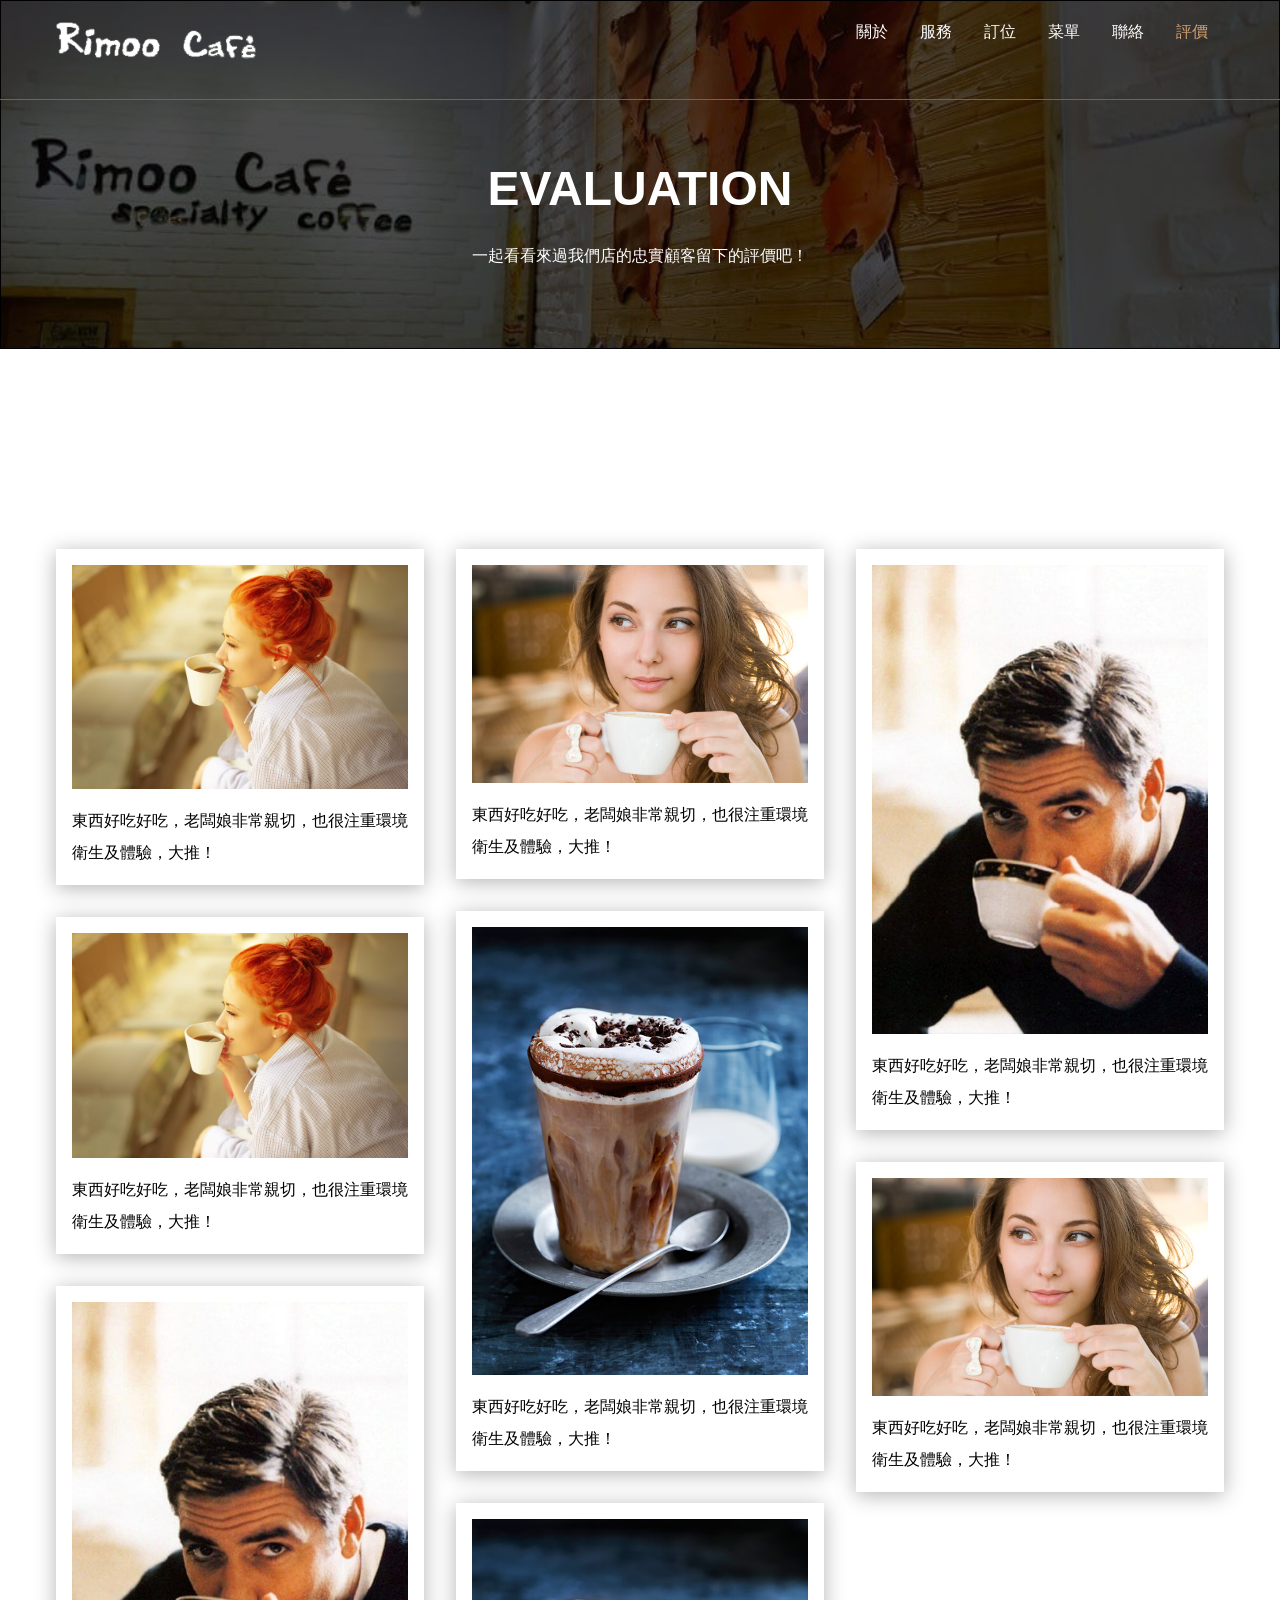
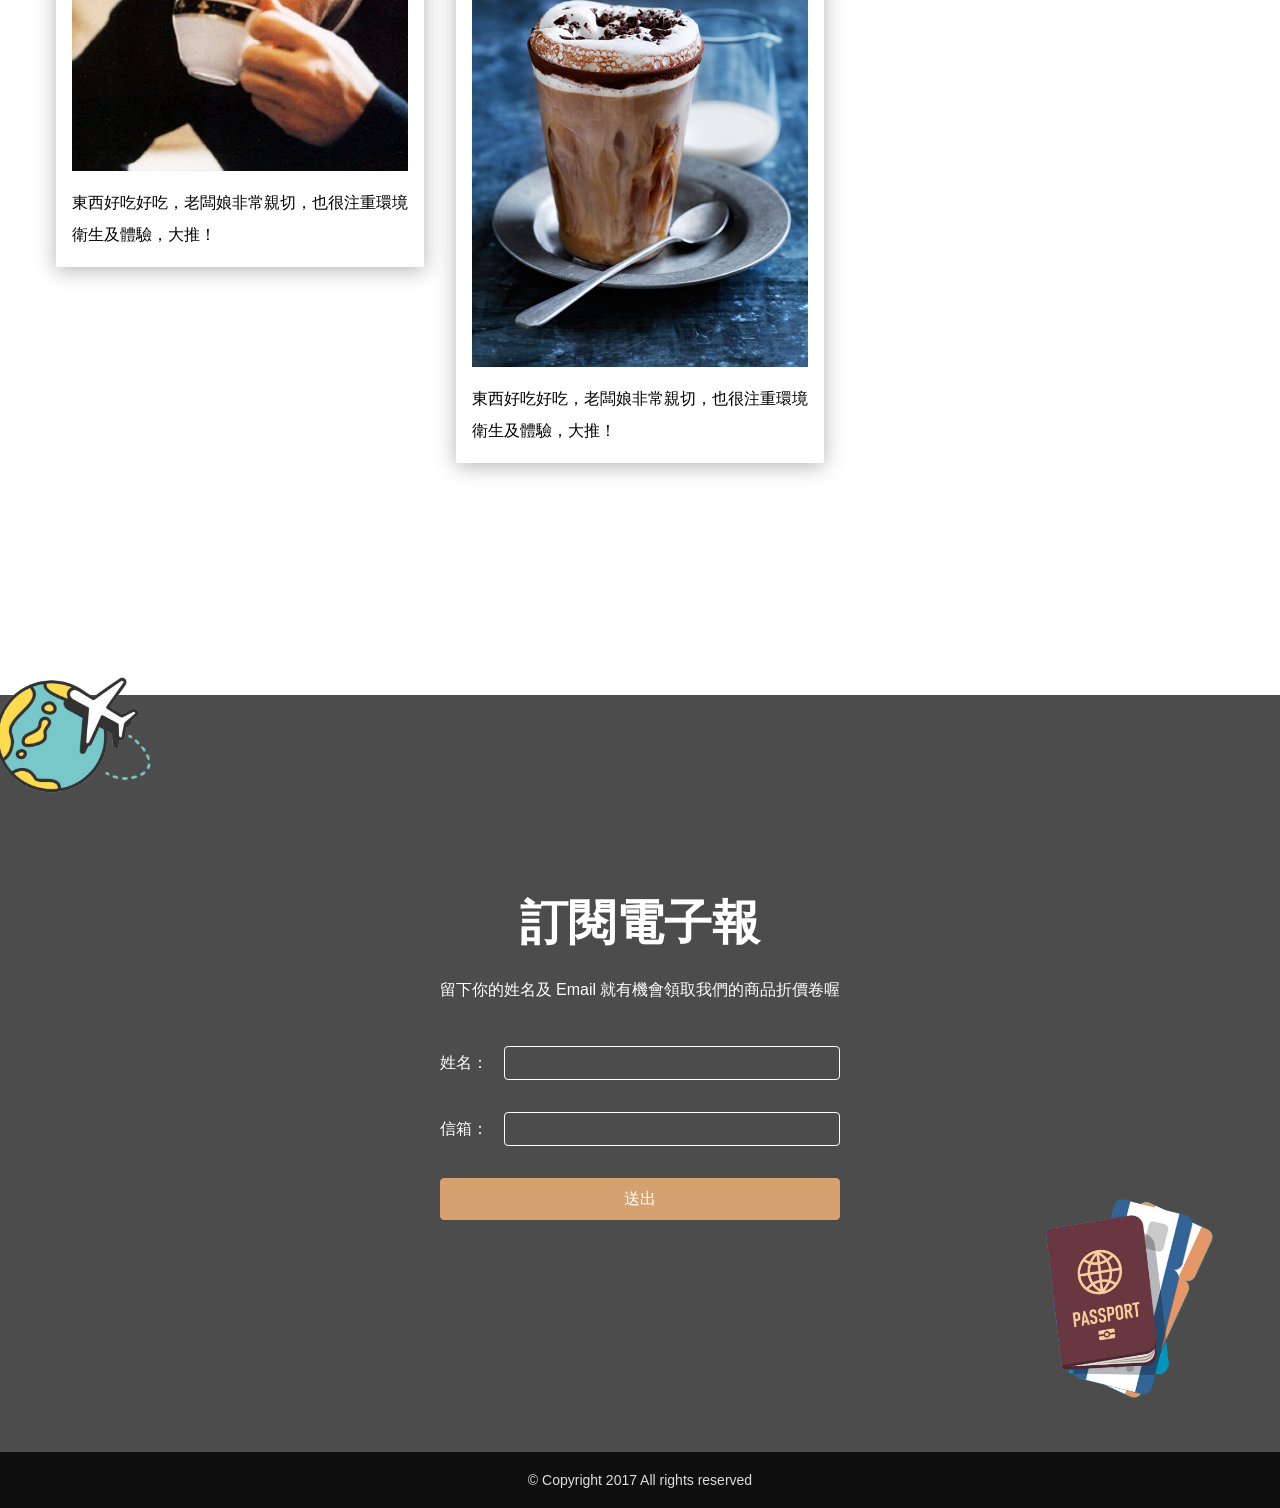
==== evaluation.html @ 41b8db44 "Add files via upload" ====
<!DOCTYPE html>
<html lang="zh-Hent-TW">
<head>
	<meta charset="UTF-8">
	<meta name="viewport" content="width=device-width, initial-scale=1.0">
	<title>日沐咖啡</title>
	<!-- Normalize -->
	<link rel="stylesheet" href="assets/css/normalize.css">
	<!-- Vendor -->
	<link rel="stylesheet" href="assets/vendor/owlcarousel2/assets/owl.carousel.min.css">
	<link rel="stylesheet" href="assets/vendor/fancybox3/jquery.fancybox.css">
	<!-- <link rel="stylesheet" href="assets/vendor/owlcarousel2/assets/owl.theme.default.min.css"> -->
	<!-- Custom -->
	<link rel="stylesheet" href="assets/css/style.css">
</head>
<body>
	<div class="wrapper">

		<!-- Start header -->
		<header class="header">
			<div class="navbar">
				<div class="container">
					<a href="#!" class="brand">
						<h1>rimoo café</h1>
					</a>
					<ul class="nav js-onePageNav">
						<li class="nav-item">
							<a href="index.html#about" class="nav-link">關於</a>
						</li>
						<li class="nav-item">
							<a href="index.html#service" class="nav-link">服務</a>
						</li>
						<li class="nav-item">
							<a href="index.html#reservation" class="nav-link">訂位</a>
						</li>
						<li class="nav-item">
							<a href="index.html#menu" class="nav-link">菜單</a>
						</li>
						<li class="nav-item">
							<a href="index.html#contact" class="nav-link">聯絡</a>
						</li>
						<li class="nav-item active">
							<a href="evaluation.html" class="nav-link">評價</a>
						</li>
						<!-- <a href="#!" class="close-btn">
							<span></span>
							<span></span>
						</a> -->
					</ul>
					<a href="#!" class="menu-toggle">
						<span></span>
						<span></span>
						<span></span>
					</a>
				</div>
			</div>
		</header>
		<!-- End header -->

		<!-- Start main -->
		<section class="main">
			
			<!-- Start page title -->
			<div class="page-title">
				<div class="mask-dark"></div>
				<div class="section-intro js-fadeInUp">
					<h2 class="title">EVALUATION</h2>
					<p class="para">一起看看來過我們店的忠實顧客留下的評價吧！</p>
				</div>
			</div>
			<!-- End page title -->

			<!-- Start evaluation -->
			<div class="hero">
				<div class="container">
					<div class="masonry-row">
						<div class="masonry-col">
							<div class="eval-card">
								<img class="image" src="assets/images/evaluation/002.jpg" alt="">
								<p class="para">東西好吃好吃，老闆娘非常親切，也很注重環境衛生及體驗，大推！</p>
							</div>
						</div>
						<div class="masonry-col">
							<div class="eval-card">
								<img class="image" src="assets/images/evaluation/001.jpg" alt="">
								<p class="para">東西好吃好吃，老闆娘非常親切，也很注重環境衛生及體驗，大推！</p>
							</div>
						</div>
						<div class="masonry-col">
							<div class="eval-card">
								<img class="image" src="assets/images/evaluation/003.jpg" alt="">
								<p class="para">東西好吃好吃，老闆娘非常親切，也很注重環境衛生及體驗，大推！</p>
							</div>
						</div>
						<div class="masonry-col">
							<div class="eval-card">
								<img class="image" src="assets/images/evaluation/004.jpg" alt="">
								<p class="para">東西好吃好吃，老闆娘非常親切，也很注重環境衛生及體驗，大推！</p>
							</div>
						</div>
						<div class="masonry-col">
							<div class="eval-card">
								<img class="image" src="assets/images/evaluation/002.jpg" alt="">
								<p class="para">東西好吃好吃，老闆娘非常親切，也很注重環境衛生及體驗，大推！</p>
							</div>
						</div>
						<div class="masonry-col">
							<div class="eval-card">
								<img class="image" src="assets/images/evaluation/001.jpg" alt="">
								<p class="para">東西好吃好吃，老闆娘非常親切，也很注重環境衛生及體驗，大推！</p>
							</div>
						</div>
						<div class="masonry-col">
							<div class="eval-card">
								<img class="image" src="assets/images/evaluation/003.jpg" alt="">
								<p class="para">東西好吃好吃，老闆娘非常親切，也很注重環境衛生及體驗，大推！</p>
							</div>
						</div>
						<div class="masonry-col">
							<div class="eval-card">
								<img class="image" src="assets/images/evaluation/004.jpg" alt="">
								<p class="para">東西好吃好吃，老闆娘非常親切，也很注重環境衛生及體驗，大推！</p>
							</div>
						</div>
					</div>
				</div>
			</div>
			<!-- End evaluation -->
			
		</section>
		<!-- End main -->

		<!-- Start footer -->
		<footer class="footer">
			<div class="mask-dark"></div>
			<div class="hero">
				<img src="assets/images/parallax/006.png" alt="" class="rellax parallax-6" data-rellax-speed="-2">
				<img src="assets/images/parallax/007.png" alt="" class="rellax parallax-7" data-rellax-speed="-2">
				<div class="container">
					<!-- <a href="#!" class="brand"></a>
					<ul class="nav">
						<li class="nav-item">
							<a href="" class="nav-link">關於</a>
						</li>
						<li class="nav-item">
							<a href="" class="nav-link">服務</a>
						</li>
						<li class="nav-item">
							<a href="" class="nav-link">訂位</a>
						</li>
						<li class="nav-item">
							<a href="" class="nav-link">菜單</a>
						</li>
						<li class="nav-item">
							<a href="" class="nav-link">聯絡</a>
						</li>
					</ul> -->
					<div class="section-intro js-fadeInUp">
						<h2 class="title">訂閱電子報</h2>
						<p class="para">留下你的姓名及 Email 就有機會領取我們的商品折價卷喔</p>
					</div>

					<form class="form js-fadeInUp" action="http://www.newsleopard.com/mailverify.htm?x=0000000065862abb01658ae5d37d35b1" target="popupwindow" method="post" onsubmit="window.open('', 'popupwindow', 'yesscrollbars=,width=350,height=115');return true">
						<div class="form__item">
							<label class="form__label" for="name">姓名：</label>
							<input id="name" class="form__input" type="text" name="name">
						</div>
						<div class="form__item">
							<label class="form__label" for="mail">信箱：</label>
							<input id="mail" class="form__input" type="email" name="email">
						</div>
						<div class="form__item">
							<input class="form__submit btn btn-primary btn-lg" type="submit" value="送出">
						</div>
					</form>

				</div>
			</div>
			<div class="copyright">
				<p>© Copyright 2017 All rights reserved</p>
			</div>
		</footer>
		<!-- End footer -->

	</div>
</body>
<!-- JS -->
<!-- lib -->
<script src="assets/vendor/jquery/jquery-3.3.1.min.js"></script>
<!-- vendor -->
<script src="assets/vendor/masonry/masonry.pkgd.min.js"></script>
<!-- custom -->
<script>
	// 導覽列的變化
	// x = $('.navbar').height();
	// console.log(x);
	// 抓取視窗偵測滾動事件
	$(window).scroll(function(){
		scrolledPx = $(this).scrollTop(); //抓取滾動距離
		if(scrolledPx >= 80){ //條件判斷 "如果滾動距離大於200px"
			$('.navbar').addClass('active'); //加上 active class
		}else{
			$('.navbar').removeClass('active'); //移除 active class
		}
	})

	// 彈跳選單 or 下拉選單
	$('.menu-toggle').on('click', function(){
		$(this).toggleClass('active');
		$('.navbar .nav').toggleClass('active');
	})
	$('.nav-link').on('click', function(){
		$('.menu-toggle').removeClass('active');
		$('.navbar .nav').removeClass('active');
	})

	// Masonry
	$('.masonry-row').masonry({
		itemSelector: '.masonry-col'
	});

</script>

</html>
---- assets/css/style.css ----
/**
 * Page name
 * Copyright 2017
 * Author
 * Licensed 
 */
/*------------------------------------*\
    Content
\*------------------------------------*/
/**
 * Content............You're reading it!
 * Globel...............Set common style
 * Layout...........Set grid
 * Components...........Set components styles
 */
 
 
/*------------------------------------*\
    Globel
\*------------------------------------*/
*{
	-webkit-box-sizing: border-box; /* 針對舊版 Chrome/Safari */
    -moz-box-sizing: border-box;    /* 針對舊版 Firefox */
	
	box-sizing: border-box;
	position: relative;
}
html,body{
	font-family: '微軟正黑體', arial;
}
h1,h2,h3,h4,h5,h6,p{
	padding: 0;
	margin: 0;
}
ul{
	list-style: none;
	margin: 0;
	padding: 0;
}
a{
	text-decoration: none;
	color: #333;
	outline: none;
}

/*------------------------------------*\
    Layout
\*------------------------------------*/
.container{
	max-width: 1200px;
	margin: 0 auto;
	/*border: 1px solid #ccc;*/
	height: 100%;
	padding-right: 16px;
	padding-left: 16px;
}
.row{
	margin-left: -16px;
	margin-right: -16px;
}
.row:after{
	content: '';
	display: block;
	clear: both;
}
.col-lg-6,.col-lg-4,.col-lg-3,
.col-md-6,.col-md-12,
.col-sm-12{
	float: left;
	/*border: 1px solid red;*/
	padding-left: 16px;
	padding-right: 16px;
}
.col-lg-6{
	width: 50%;
}
.col-lg-4{
	width: 33.3333333%;
}
.col-lg-3{
	width: 25%;
}
@media (max-width: 768px){
	.col-md-6{
		width: 50%;
	}
	.col-md-12{
		width: 100%;
	}
}
@media (max-width: 576px){
	.col-sm-12{
		width: 100%;
	}
}
/*------------------------------------*\
    Components
\*------------------------------------*/

/* btn */
.btn{
	display: inline-block;
	font-size: 16px;
	line-height: 24px;
	padding: 4px 16px;
	border: 1px solid #fff;
	color: #fff;
	border-radius: 4px;
	transition: all 0.3s;
	cursor: pointer;
	outline: none;
}
/* 大小設定 */
.btn.btn-lg{
	padding: 8px 32px;
}
/* 主要按鈕 */
.btn.btn-primary{
	background-color: #d5a26f;
	border: 1px solid #d5a26f;
	color: #fefefe;
}
.btn.btn-primary:hover{
	background-color: #b2875c;
	border: 1px solid #b2875c;
}
/* 次要按鈕 */
.btn.btn-secondary{
	border: 1px solid #d5a26f;
	color: #d5a26f;
}
.btn.btn-secondary:hover{
	background-color: #d5a26f;
	color: #fefefe;
}
.btn-group-center{
	text-align: center;
}
.btn-group-center .btn{
	margin-left: 12px;
	margin-right: 12px;
}
.btn-group-right{
	text-align: right;
}
.btn-group-right .btn{
	margin-left: 24px;
}
@media (max-width: 576px){
	.btn-group-center{
		display: flex;
		flex-direction: column;
		width: 240px;
		margin: 0 auto;
	}
	.btn-group-center .btn{
		margin-bottom: 24px;
	}
	.btn-group-center .btn:last-child{
		margin-bottom: 0;
	}
}

/* image-container */
.image-container{
	width: 100%;
}
.image-container:before{
	content: '';
	display: block;
	width: 100%;
	padding-top: 75%;
}
.image-container .image{
	position: absolute;
	top: 0;
	left: 0;
	width: 100%;
	height: 100%;
	background-position: center;
	background-size: cover;
	background-repeat: no-repeat;
}

/* navbar */
.navbar{
	height: 100px;
	/*background-color: rgba(0,0,0,0.8);*/
	border-bottom: 1px solid #666;
	position: fixed;
	top: 0;
	left: 0;
	z-index: 500;
	width: 100%;
	transition: all 0.3s;
}
.navbar.active{
	height: 64px;
	border-bottom: 0px;
	background-color: rgba(0,0,0,0.8);
}
.navbar .brand{
	display: inline-block;
	width: 200px;
	height: 80px;
	background-image: url('../images/common/logo.jpg');
	background-size: contain;
	background-position: center;
	background-repeat: no-repeat;

	text-indent: 100%;
	white-space: nowrap;
	overflow: hidden;
	transition: all 0.3s;
}
.navbar.active .brand{
	width: 160px;
	height: 64px;
}
.navbar .nav{
	float: right;
}
.navbar .nav .nav-item{
	float: left;
}
.navbar .nav .nav-link{
	color: #fefefe;
	display: block;
	line-height: 24px;
	padding: 20px 16px;
	transition: all 0.3s;
}
.navbar .nav .nav-link:hover,
.navbar .nav .nav-item.active .nav-link{
	color: #d5a26f;
}
@media (max-width: 768px){
	.navbar .nav{
		position: fixed;
		top: 0;
		left: 0;
		width: 100%;
		height: 100%;
		background-color: #000;
		z-index: 500;

		display: flex;
		justify-content: center;
		flex-direction: column;
		
		opacity: 0;
		visibility: hidden;
		transition: all 0.3s;
	}
	.navbar .nav.active{
		opacity: 1;
		visibility: visible;
	}
	.navbar .nav .nav-item{
		float: none;
	}
	.navbar .nav .nav-item .nav-link{
		width: 100%;
		padding: 12px 16px;
		text-align: center;
	}
}

/* menu-toggle */
.menu-toggle{
	width: 48px;
	height: 48px;
	float: right;
	margin-top: 8px;
	padding: 12px 8px;
	display: none;
	z-index: 600;
}
@media (max-width: 768px){
	.menu-toggle{
		display: block;
	}
}
.menu-toggle span{
	width: 32px;
	height: 2px;
	display: block;
	background-color: #d5a26f;
	/*margin-bottom: 8px;*/
	position: absolute;
	left: 50%;
	transform: translate(-50%,0);
	transition: all 0.3s;
}
.menu-toggle span:nth-child(1){
	top: 12px;
}
.menu-toggle.active span:nth-child(1){
	top: 50%;
	transform: translate(-50%,-50%) rotate(45deg);
}
.menu-toggle span:nth-child(2){
	top: 22px;
}
.menu-toggle.active span:nth-child(2){
	opacity: 0;
}
.menu-toggle span:nth-child(3){
	top: 32px;
}
.menu-toggle.active span:nth-child(3){
	top: 50%;
	transform: translate(-50%,-50%) rotate(-45deg);
}


/* close-btn */
.close-btn{
	width: 48px;
	height: 48px;
	position: absolute;
	right: 16px;
	top: 8px;
	display: none;
}
@media (max-width: 768px){
	.close-btn{
		display: block;
	}
}
.close-btn span{
	width: 40px;
	height: 2px;
	background-color: #d5a26f;
	display: block;
	position: absolute;
	top: 50%;
	left: 50%;
	transform: translate(-50%,-50%);
}
.close-btn span:nth-child(1){
	transform: translate(-50%,-50%) rotate(45deg);
}
.close-btn span:nth-child(2){
	transform: translate(-50%,-50%) rotate(-45deg);
}

/* hero */
.hero{
	padding-top: 200px;
	padding-bottom: 200px;
}
@media (max-width: 768px){
	.hero{
		padding-top: 80px;
		padding-bottom: 80px;
	}
}
.hero.hero-bg-white{
	background-color: #fefefe;
}
.hero.hero-bg-grey{
	background-color: #efefef;
}

/* jumbotron */
.jumbotron{
	border: 1px solid #000;
	padding-top: 184px;
	padding-bottom: 120px;
	/*background-image: url('../images/bg/bg001.jpg');*/
	background-position: center;
	background-size: cover;
	background-attachment: fixed;
}
.jumbotron .mask-dark{
	background-color: rgba(0,0,0,0.2);
}
.jumbotron .logo-image{
	width: 320px;
	height: 320px;
	background-image: url('../images/common/logo-w.png');
	background-position: center;
	background-size: contain;
	background-repeat: no-repeat;
	margin: 0 auto;
}
@media (max-width: 768px){
	.jumbotron{
		padding-top: 144px;
		padding-bottom: 80px;
	}
	.jumbotron .logo-image{
		width: 200px;
		height: 200px;
	}
}

/* mask */
.mask-dark{
	position: absolute;
	width: 100%;
	height: 100%;
	left: 0;
	top: 0;
	background-color: rgba(0,0,0,0.7);
}

/* about-preview */
@media (max-width: 768px){
	.about-preview{
		margin-bottom: 48px;
	}
}
.about-preview .title{
	font-size: 32px;
	color: #333;
	margin-bottom: 24px;
	margin-top: 80px;
}
@media (max-width: 992px){
	.about-preview .title{
		margin-top: 0;
	}
}
.about-preview .para{
	font-size: 16px;
	line-height: 32px;
	color: #333;
	margin-bottom: 24px;
}

/* section-intro */
.section-intro{
	text-align: center;
	margin-bottom: 40px;
}
.section-intro .title{
	font-size: 48px;
	color: #333;
	margin-bottom: 24px;
}
.section-intro .para{
	font-size: 16px;
	line-height: 32px;
	color: #333;
}
@media (max-width: 768px){
	.section-intro .title{
		font-size: 32px;
	}
}

/* service-item */
@media (max-width: 768px){
	.service-item{
		margin-bottom: 48px;
	}
	.service-group [class^="col-"]:last-child .service-item{
		margin-bottom: 0;
	}
}
.service-item .preview{
	padding-top: 16px;
}
.service-item .title{
	font-size: 24px;
	color: #333;
	margin-bottom: 8px;

	white-space: nowrap;
	overflow: hidden;
	text-overflow: ellipsis;
}
.service-item .subtitle{
	font-size: 14px;
	color: #d5a26f;
	margin-bottom: 16px;
}
.service-item .para{
	color: #333;
	font-size: 16px;
	line-height: 24px;
	margin-bottom: 24px;

	/*border: 1px solid #000;*/
	height: 72px;
	overflow: hidden;
}

/* reservation */
.reservation{
	background-image: url('../images/bg/bg002.jpg');
	background-position: center;
	background-size: cover;
	background-attachment: fixed;
}
.reservation .section-intro .title,
.reservation .section-intro .para{
	color: #fefefe;
}

/* menu-list */
.menu-list{
	margin-bottom: 64px;
}
.menu-list:last-child{
	margin-bottom: 0;
}
.menu-list .title-bar{
	/*border: 1px solid #000;*/
	margin-bottom: 24px;
}
.menu-list .title-bar:after{
	content: '';
	display: block;
	clear: both;
}
.menu-list .title-bar .title{
	font-size: 24px;
	line-height: 40px;
	color: #d5a26f;
	float: left;
	padding-left: 16px;
}
.menu-list .title-bar .title:before{
	content: '';
	display: inline-block;
	width: 4px;
	height: 24px;
	background-color: #d5a26f;
	
	position: absolute;
	left: 0;
	top: 50%;
	transform: translate(0,-50%);
}
.menu-list .title-bar .btn{
	padding-top: 8px;
	padding-bottom: 8px;
	float: right;
}
.menu-list .list-item .image-container{
	margin-bottom: 16px;
}
.menu-list .list-item .image-container:before{
	padding-top: 100%;
}
.menu-list .list-item .title{
	font-size: 18px;
	color: #333;
	line-height: 24px;
	margin-bottom: 8px;
}
.menu-list .list-item .subtitle{
	font-size: 14px;
	color: #d5a26f;
}
@media (max-width: 768px){
	.menu-list .list-item{
		/*margin-bottom: 48px;*/
	}
}

/* owl-carousel */
.owl-theme .owl-dots{
	display: flex;
	justify-content: center;
	margin-top: 24px;
}
@media (max-width: 768px){
	.owl-theme .owl-dots{
		margin-bottom: 24px;
	}
}
.owl-theme button.owl-dot{
	display: inline-block;
	vertical-align: top;
	width: 15px;
	height: 15px;
	border-radius: 50%;
	background-color: #ccc;
	outline: none;
	margin: 0 4px;
}
.owl-theme button.owl-dot.active{
	background-color: #d5a26f;
}
.owl-theme .owl-nav{
	position: absolute;
	top: calc((100% - 106px) / 2);
	width: 100%;
}
.owl-theme .owl-nav button.owl-prev,
.owl-theme .owl-nav button.owl-next{
	width: 40px;
	height: 40px;
	border-radius: 50%;
	background-color: #d5a26f;
	outline: none;
	color: #fff;
	box-shadow: 0 3px 5px rgba(0,0,0,0.5);
	position: absolute;
	transform: translate(0,-50%);
	top: 0;
	opacity: 0.5;
	transition: all 0.3s;
}
.owl-theme:hover .owl-nav button.owl-prev,
.owl-theme:hover .owl-nav button.owl-next{
	opacity: 1;
}
@media (max-width: 768px){
	.owl-theme .owl-nav button.owl-prev,
	.owl-theme .owl-nav button.owl-next{
		opacity: 1;
	}
}
.owl-theme .owl-nav button.owl-prev{
	left: -16px;
}
.owl-theme .owl-nav button.owl-next{
	right: -16px;
}



/* contact */
.contact-info{
	padding-top: 40px;
}
.contact-info .info-item{
	margin-bottom: 24px;
}
.contact-info .info-item .title{
	color: #d5a26f;
	margin-bottom: 16px;
}
.contact-info .info-item .title span{
	display: inline-block;
	border-bottom: 2px solid #d5a26f;
	line-height: 36px;
}
.contact-info .info-item .info{
	line-height: 32px;
}
.map-container{
	width: 100%;
	padding-top: 75%;
}
.map-container iframe{
	position: absolute;
	top: 0;
	left: 0;
}

/* footer */
.footer{
	background-image: url('../images/bg/bg003.jpg');
	background-position: center;
	background-size: cover;
	background-attachment: fixed;
}
.footer .brand{
	width: 240px;
	height: 240px;
	display: block;
	margin: 0 auto;
	background-image: url('../images/common/logo-w.png');
	background-position: center;
	background-size: contain;
}
@media (max-width: 768px){
	.footer .brand{
		width: 200px;
		height: 200px;
	}
}
.footer .nav{
	display: flex;
	justify-content: center;
}
.footer .nav .nav-link{
	display: block;
	color: #fefefe;
	padding: 24px;
	line-height: 24px;
	transition: all 0.3s;
}
@media (max-width: 768px){
	.footer .nav .nav-link{
		padding: 24px 8px;
	}
}
.footer .nav .nav-link:hover{
	color: #d5a26f;
}
.footer .copyright{
	background-color: rgba(0,0,0,0.8);
	color: #ddd;
	text-align: center;
	line-height: 24px;
	padding: 16px 0;
	font-size: 14px;
}
.footer .section-intro .title,
.footer .section-intro .para{
	color: #fff;
}

/* form */
.form{
	max-width: 400px;
	margin: 0 auto;
}
.form__item{
	display: flex;
	margin-bottom: 32px;
	align-items: center;
}
.form__label{
	color: #fff;
	margin-right: 16px;
}
.form__input{
	display: inline-block;
	flex: 1;
	border: 1px solid #fff;
	line-height: 32px;
	background-color: transparent;
	color: #fff;
	border-radius: 4px;
	padding: 0 8px;
	outline: none;
}
.form__input:focus{
	border: 1px solid #d5a26f;
}
.form__submit{
	flex: 1;
}

/* hidden */
.desktop-hidden{
	display: none;
}
@media (max-width: 768px){
	.desktop-hidden{
		display: block;
	}
	.mobile-hidden{
		display: none;
	}
}

/* parallax */
.rellax{
	position: absolute;
}
@media (max-width: 1024px){
	.rellax{
		display: none;
	}
}
.parallax-1{
	width: 30%;
	right: 0;
	top: -20%;
}
.parallax-2{
	width: 20%;
	left: 0;
	top: -20%;
}
.parallax-3{
	width: 25%;
	right: 0;
	top: -25%;
}
.parallax-4{
	width: 30%;
	left: 0;
	top: 0%;
}
.parallax-5{
	width: 22%;
	right: 0;
	top: -15%;
}
.parallax-6{
	width: 30%;
	left: -10%;
	top: -15%;
}
.parallax-7{
	width: 25%;
	right: 0%;
	bottom: 0%;
}

/* evaluation page */

/* page title */
.page-title{
	padding-top: 160px;
	padding-bottom: 76px;
	border: 1px solid #000;
	background-image: url('../images/bg/bg001.jpg');
	background-size: cover;
	background-position: center;
	background-repeat: no-repeat;
}
.page-title .section-intro{
	margin-bottom: 0;
}
.page-title .section-intro .title,
.page-title .section-intro .para{
	color: #fff;
}

/* eval card */
.eval-card{
	padding: 16px;
	box-shadow: 0 3px 20px rgba(0,0,0,0.3);
	margin-bottom: 32px;
}
.eval-card .image{
	display: block;
	width: 100%;
	margin-bottom: 16px;
}
.eval-card .para{
	line-height: 32px;
	font-size: 16px;
}

.masonry-row{
	margin-left: -16px;
	margin-right: -16px;
}
.masonry-col{
	padding-left: 16px;
	padding-right: 16px;
	width: 33.333333%;
}
@media (max-width: 768px){
	.masonry-col{
		width: 50%;
	}
}
@media (max-width: 576px){
	.masonry-col{
		width: 100%;
	}
}
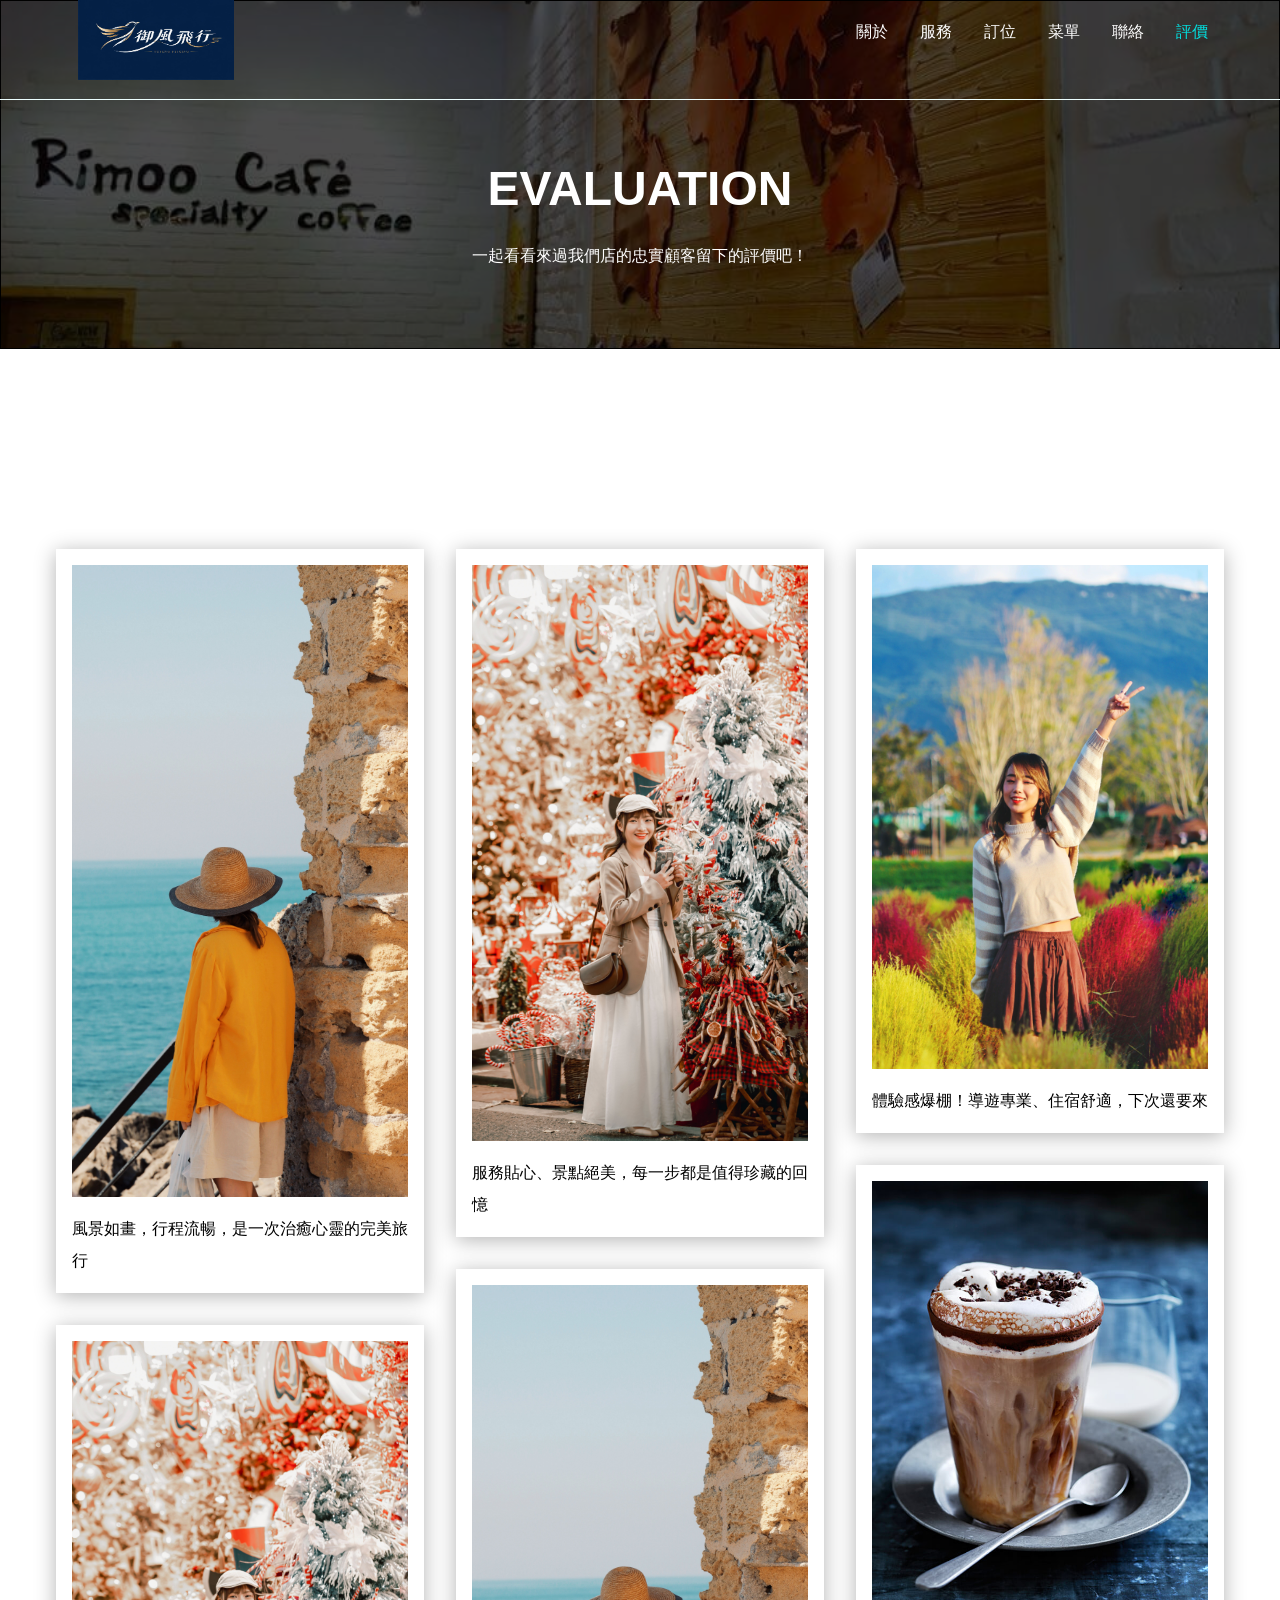
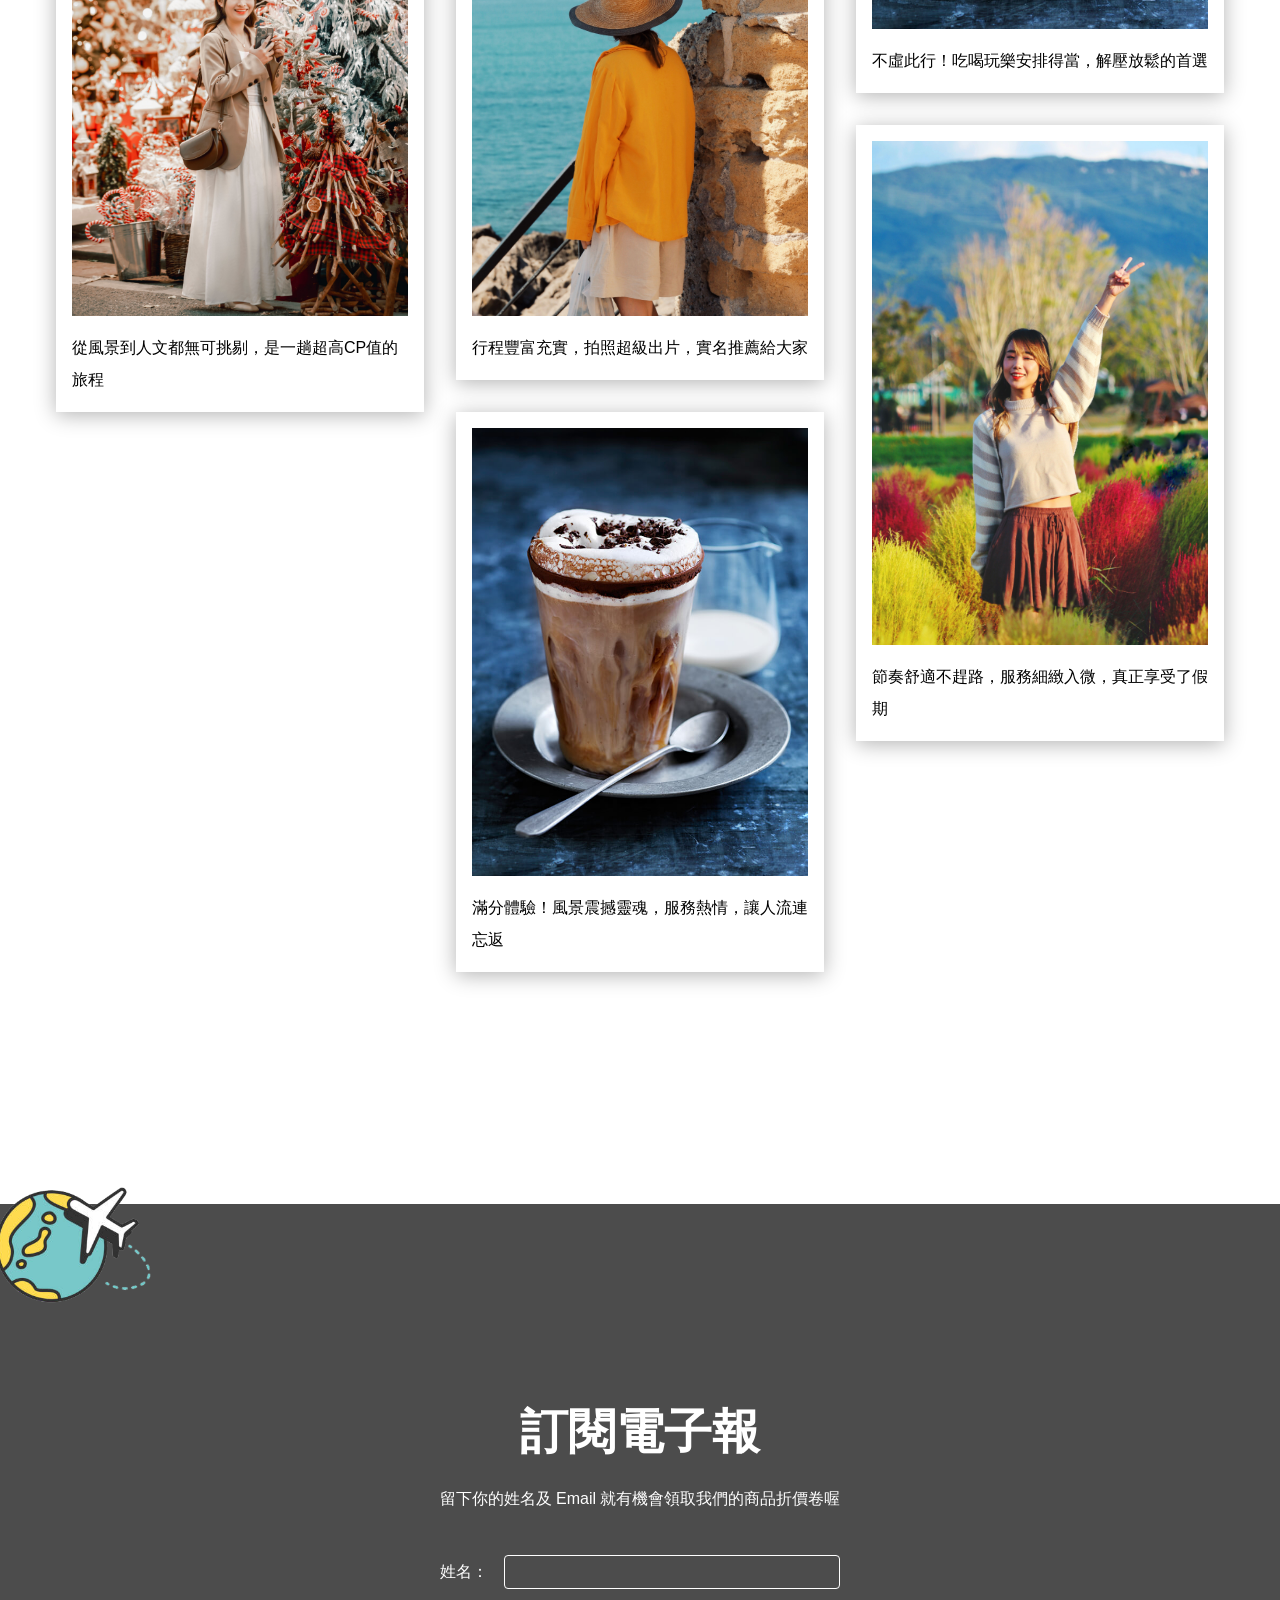
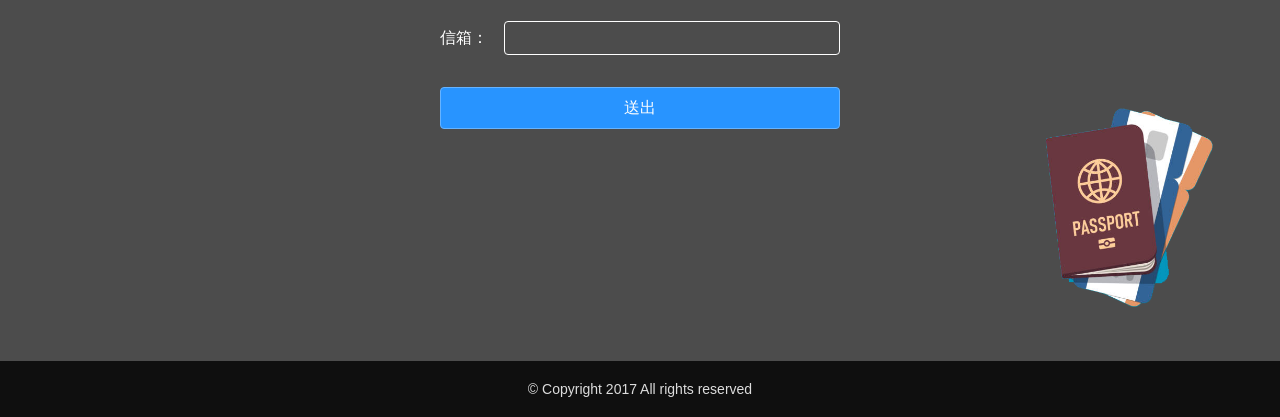
==== commit ee96890c: "Add files via upload" ====
--- a/evaluation.html
+++ b/evaluation.html
@@ -3,7 +3,7 @@
 <head>
 	<meta charset="UTF-8">
 	<meta name="viewport" content="width=device-width, initial-scale=1.0">
-	<title>日沐咖啡</title>
+	<title>御風飛行</title>
 	<!-- Normalize -->
 	<link rel="stylesheet" href="assets/css/normalize.css">
 	<!-- Vendor -->
@@ -77,49 +77,49 @@
 						<div class="masonry-col">
 							<div class="eval-card">
 								<img class="image" src="assets/images/evaluation/002.jpg" alt="">
-								<p class="para">東西好吃好吃，老闆娘非常親切，也很注重環境衛生及體驗，大推！</p>
+								<p class="para">風景如畫，行程流暢，是一次治癒心靈的完美旅行</p>
 							</div>
 						</div>
 						<div class="masonry-col">
 							<div class="eval-card">
 								<img class="image" src="assets/images/evaluation/001.jpg" alt="">
-								<p class="para">東西好吃好吃，老闆娘非常親切，也很注重環境衛生及體驗，大推！</p>
+								<p class="para">服務貼心、景點絕美，每一步都是值得珍藏的回憶</p>
 							</div>
 						</div>
 						<div class="masonry-col">
 							<div class="eval-card">
 								<img class="image" src="assets/images/evaluation/003.jpg" alt="">
-								<p class="para">東西好吃好吃，老闆娘非常親切，也很注重環境衛生及體驗，大推！</p>
+								<p class="para">體驗感爆棚！導遊專業、住宿舒適，下次還要來</p>
 							</div>
 						</div>
 						<div class="masonry-col">
 							<div class="eval-card">
 								<img class="image" src="assets/images/evaluation/004.jpg" alt="">
-								<p class="para">東西好吃好吃，老闆娘非常親切，也很注重環境衛生及體驗，大推！</p>
+								<p class="para">不虛此行！吃喝玩樂安排得當，解壓放鬆的首選</p>
 							</div>
 						</div>
 						<div class="masonry-col">
 							<div class="eval-card">
 								<img class="image" src="assets/images/evaluation/002.jpg" alt="">
-								<p class="para">東西好吃好吃，老闆娘非常親切，也很注重環境衛生及體驗，大推！</p>
+								<p class="para">行程豐富充實，拍照超級出片，實名推薦給大家</p>
 							</div>
 						</div>
 						<div class="masonry-col">
 							<div class="eval-card">
 								<img class="image" src="assets/images/evaluation/001.jpg" alt="">
-								<p class="para">東西好吃好吃，老闆娘非常親切，也很注重環境衛生及體驗，大推！</p>
+								<p class="para">從風景到人文都無可挑剔，是一趟超高CP值的旅程</p>
 							</div>
 						</div>
 						<div class="masonry-col">
 							<div class="eval-card">
 								<img class="image" src="assets/images/evaluation/003.jpg" alt="">
-								<p class="para">東西好吃好吃，老闆娘非常親切，也很注重環境衛生及體驗，大推！</p>
+								<p class="para">節奏舒適不趕路，服務細緻入微，真正享受了假期</p>
 							</div>
 						</div>
 						<div class="masonry-col">
 							<div class="eval-card">
 								<img class="image" src="assets/images/evaluation/004.jpg" alt="">
-								<p class="para">東西好吃好吃，老闆娘非常親切，也很注重環境衛生及體驗，大推！</p>
+								<p class="para">滿分體驗！風景震撼靈魂，服務熱情，讓人流連忘返</p>
 							</div>
 						</div>
 					</div>
--- a/assets/css/style.css
+++ b/assets/css/style.css
@@ -116,22 +116,22 @@
 }
 /* 主要按鈕 */
 .btn.btn-primary{
-	background-color: #d5a26f;
-	border: 1px solid #d5a26f;
+	background-color:#2894FF;
+	border: 1px solid #66B3FF;
 	color: #fefefe;
 }
 .btn.btn-primary:hover{
-	background-color: #b2875c;
+	background-color: 	#84C1FF;
 	border: 1px solid #b2875c;
 }
 /* 次要按鈕 */
 .btn.btn-secondary{
-	border: 1px solid #d5a26f;
-	color: #d5a26f;
+	border: 1px solid 	#2894FF;
+	color: 	#0080FF;
 }
 .btn.btn-secondary:hover{
-	background-color: #d5a26f;
-	color: #fefefe;
+	background-color: #C4E1FF;
+	color: 	#2894FF;
 }
 .btn-group-center{
 	text-align: center;
@@ -186,7 +186,7 @@
 .navbar{
 	height: 100px;
 	/*background-color: rgba(0,0,0,0.8);*/
-	border-bottom: 1px solid #666;
+	border-bottom: 1px solid #ECFFFF;
 	position: fixed;
 	top: 0;
 	left: 0;
@@ -232,7 +232,7 @@
 }
 .navbar .nav .nav-link:hover,
 .navbar .nav .nav-item.active .nav-link{
-	color: #d5a26f;
+	color: 	#00E3E3;
 }
 @media (max-width: 768px){
 	.navbar .nav{
@@ -360,7 +360,7 @@
 	background-color: #fefefe;
 }
 .hero.hero-bg-grey{
-	background-color: #efefef;
+	background-color:#ECFFFF;
 }
 
 /* jumbotron */
@@ -414,7 +414,7 @@
 }
 .about-preview .title{
 	font-size: 32px;
-	color: #333;
+	color:#0080FF;
 	margin-bottom: 24px;
 	margin-top: 80px;
 }
@@ -426,7 +426,7 @@
 .about-preview .para{
 	font-size: 16px;
 	line-height: 32px;
-	color: #333;
+	color:#333;
 	margin-bottom: 24px;
 }
 
@@ -437,13 +437,13 @@
 }
 .section-intro .title{
 	font-size: 48px;
-	color: #333;
+	color:#005AB5;
 	margin-bottom: 24px;
 }
 .section-intro .para{
 	font-size: 16px;
 	line-height: 32px;
-	color: #333;
+	color:	#333;
 }
 @media (max-width: 768px){
 	.section-intro .title{
@@ -465,7 +465,7 @@
 }
 .service-item .title{
 	font-size: 24px;
-	color: #333;
+	color:	#0066CC;
 	margin-bottom: 8px;
 
 	white-space: nowrap;
@@ -474,7 +474,7 @@
 }
 .service-item .subtitle{
 	font-size: 14px;
-	color: #d5a26f;
+	color: 	#46A3FF;
 	margin-bottom: 16px;
 }
 .service-item .para{
@@ -519,7 +519,7 @@
 .menu-list .title-bar .title{
 	font-size: 24px;
 	line-height: 40px;
-	color: #d5a26f;
+	color: 	#0072E3;
 	float: left;
 	padding-left: 16px;
 }
@@ -528,7 +528,7 @@
 	display: inline-block;
 	width: 4px;
 	height: 24px;
-	background-color: #d5a26f;
+	background-color:red;
 	
 	position: absolute;
 	left: 0;
@@ -584,7 +584,7 @@
 	margin: 0 4px;
 }
 .owl-theme button.owl-dot.active{
-	background-color: #d5a26f;
+	background-color: #0072E3;
 }
 .owl-theme .owl-nav{
 	position: absolute;
@@ -596,7 +596,7 @@
 	width: 40px;
 	height: 40px;
 	border-radius: 50%;
-	background-color: #d5a26f;
+	background-color: 	#0072E3;
 	outline: none;
 	color: #fff;
 	box-shadow: 0 3px 5px rgba(0,0,0,0.5);
@@ -633,12 +633,12 @@
 	margin-bottom: 24px;
 }
 .contact-info .info-item .title{
-	color: #d5a26f;
+	color: 	#0072E3;
 	margin-bottom: 16px;
 }
 .contact-info .info-item .title span{
 	display: inline-block;
-	border-bottom: 2px solid #d5a26f;
+	border-bottom: 2px solid 	#0072E3;
 	line-height: 36px;
 }
 .contact-info .info-item .info{
@@ -693,7 +693,7 @@
 	}
 }
 .footer .nav .nav-link:hover{
-	color: #d5a26f;
+	color: 	#0072E3;
 }
 .footer .copyright{
 	background-color: rgba(0,0,0,0.8);
@@ -734,7 +734,7 @@
 	outline: none;
 }
 .form__input:focus{
-	border: 1px solid #d5a26f;
+	border: 1px solid #0072E3;
 }
 .form__submit{
 	flex: 1;
